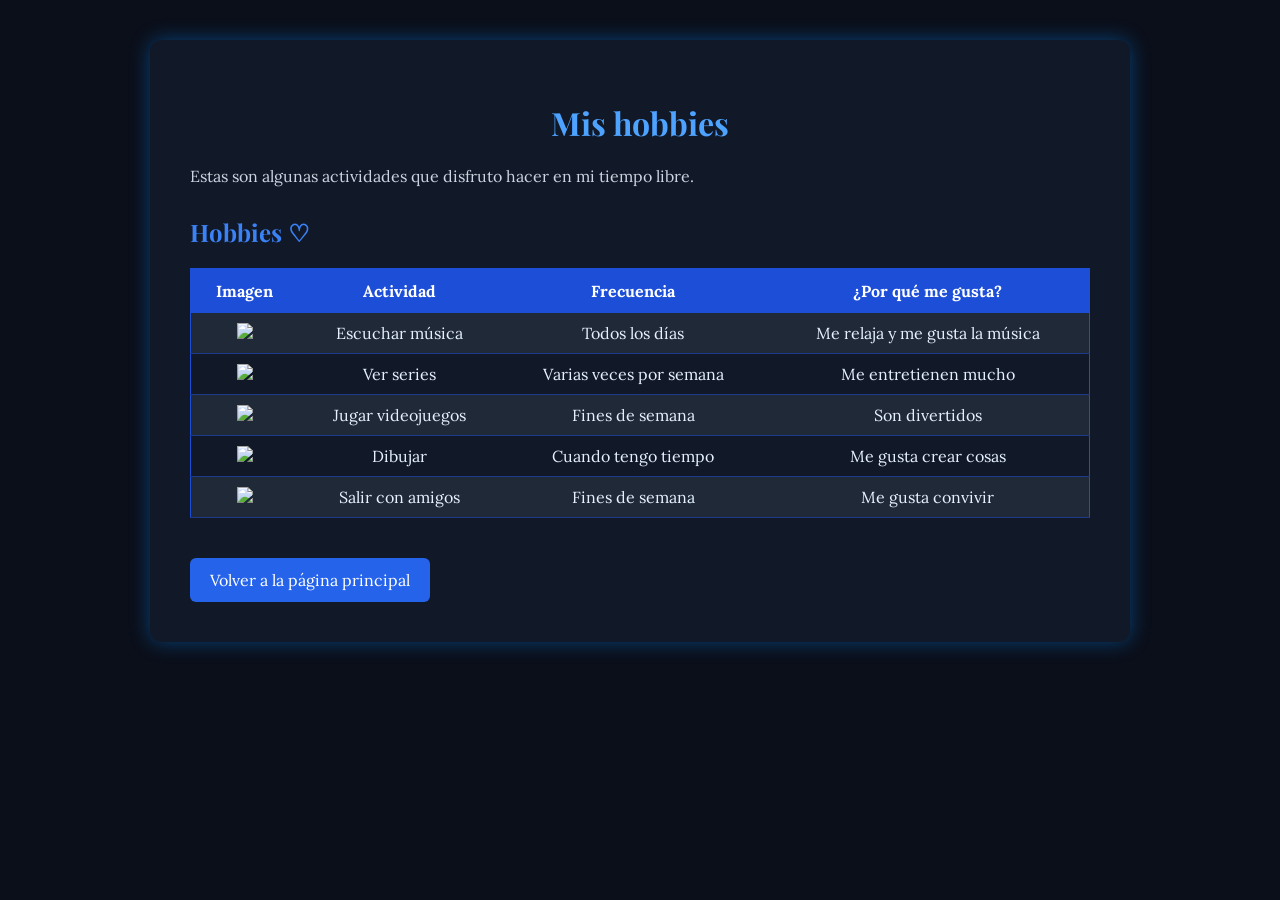
==== hobbies.html @ bd5938bc "Add files via upload" ====
<!DOCTYPE html>
<html lang="es">

<head>

<meta charset="UTF-8">
<title>Mis Hobbies</title>

<link rel="stylesheet" href="style.css">

<link rel="preconnect" href="https://fonts.googleapis.com">
<link rel="preconnect" href="https://fonts.gstatic.com" crossorigin>

<link href="https://fonts.googleapis.com/css2?family=Delius&family=Lora:ital,wght@0,400;0,600;1,400&family=Playfair+Display:wght@400;700&display=swap" rel="stylesheet">

</head>

<body>

<div class="container">

<h1 style="text-align:center;">Mis hobbies</h1>

<p>
Estas son algunas actividades que disfruto hacer en mi tiempo libre.
</p>

<h2>Hobbies ♡</h2>

<table>

<tr>
<th>Imagen</th>
<th>Actividad</th>
<th>Frecuencia</th>
<th>¿Por qué me gusta?</th>
</tr>  

<tr>
<td><img src="Imagen/musica.jpeg" width="60"></td>
<td>Escuchar música</td>
<td>Todos los días</td>
<td>Me relaja y me gusta la música</td>
</tr>

<tr>
<td><img src="Imagen/series.jpeg" width="60"></td>
<td>Ver series</td>
<td>Varias veces por semana</td>
<td>Me entretienen mucho</td>
</tr>

<tr>
<td><img src="Imagen/videojuegos.jpeg" width="60"></td>
<td>Jugar videojuegos</td>
<td>Fines de semana</td>
<td>Son divertidos</td>
</tr>

<tr>
<td><img src="Imagen/Dibujar.jpg" width="60"></td>
<td>Dibujar</td>
<td>Cuando tengo tiempo</td>
<td>Me gusta crear cosas</td>
</tr>

<tr>
<td><img src="Imagen/amigos.jpeg" width="60"></td>
<td>Salir con amigos</td>
<td>Fines de semana</td>
<td>Me gusta convivir</td>
</tr>

</table>

<br>

<a href="index.html" class="boton">
Volver a la página principal
</a>

</div>

</body>
</html>
---- style.css ----
body{
background:#0b0f1a;
font-family:Arial;
margin:0;
color:#e6f1ff;
}

.container{
width:900px;
margin:auto;
background:#111827;
padding:40px;
margin-top:40px;
margin-bottom:40px;
border-radius:12px;
box-shadow:0 0 20px rgba(0,140,255,0.4);
position:relative;
}

h1{
color:#4da3ff;
}

h2{
color:#3b82f6;
margin-top:30px;
}

h3{
color:#60a5fa;
}

p{
color:#cbd5e1;
}

.logo{
width:150px;
position:absolute;
top:50px;
right:50px;
}

table{
width:100%;
border-collapse:collapse;
margin-top:15px;
border:1px solid #1d4ed8;
}

th{
background:#1d4ed8;
color:white;
padding:12px;
}

td{
padding:10px;
text-align:center;
border-bottom:1px solid #1e3a8a;
}

tr:nth-child(even){
background:#1f2937;
}

tr:nth-child(odd){
background:#111827;
}

.boton{
display:inline-block;
margin-top:20px;
padding:12px 20px;
background:#2563eb;
color:white;
text-decoration:none;
border-radius:6px;
transition:0.3s;
}

.boton:hover{
background:#1d4ed8;
box-shadow:0 0 10px #3b82f6;
}

.encabezado{
text-align:center;
margin-bottom:40px;
}

.logo{
width:150px;
margin-top:15px;
}

body{
font-family: 'Lora', serif;
}

h1{
font-family: 'Playfair Display', serif;
}

h2{
font-family: 'Playfair Display', serif;
}

.subtitulo{
font-family: 'Delius', cursive;
}
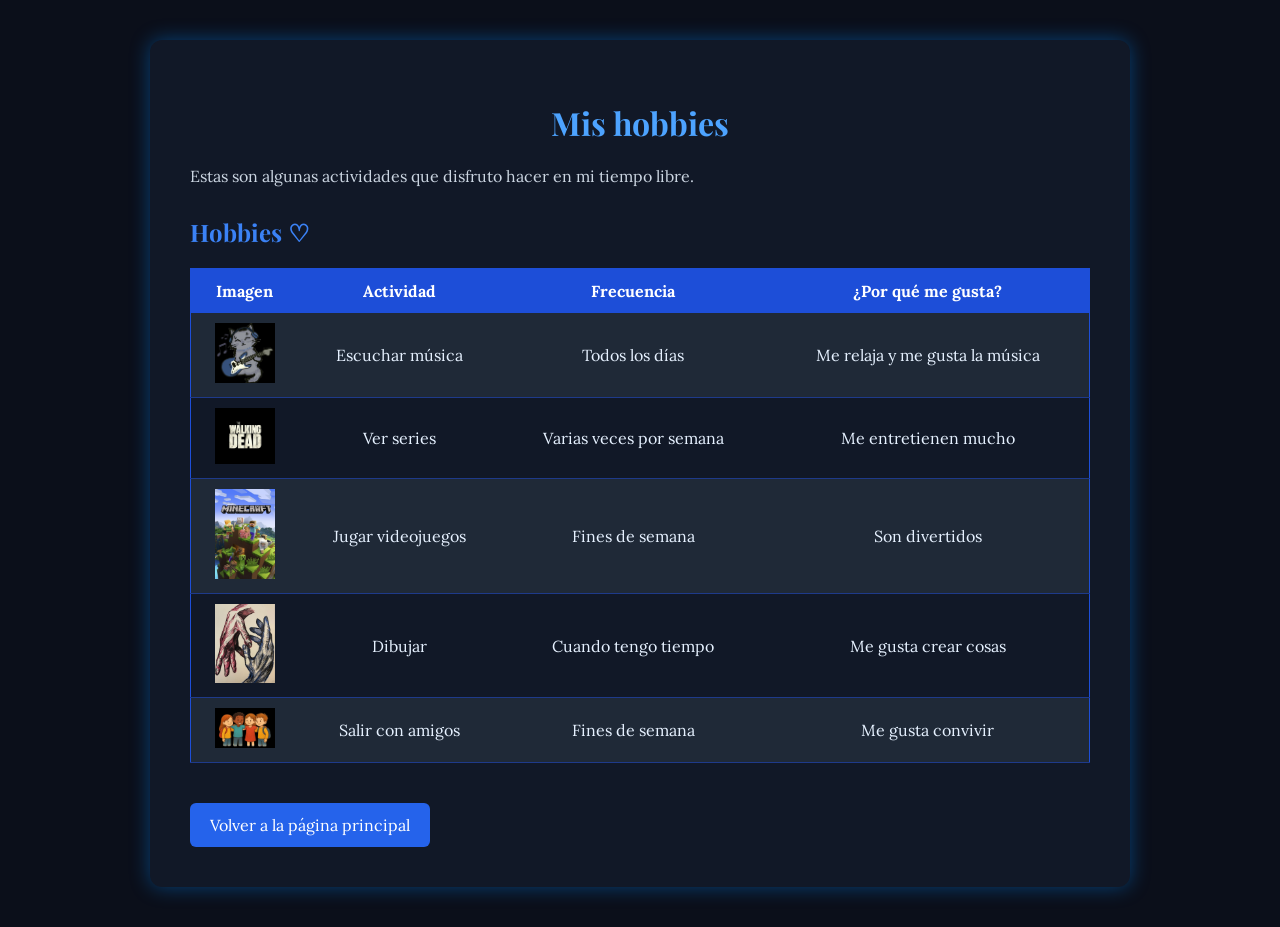
==== commit 4d4ba9af: "Fix image paths in hobbies.html" ====
--- a/hobbies.html
+++ b/hobbies.html
@@ -37,35 +37,35 @@
 </tr>  
 
 <tr>
-<td><img src="Imagen/musica.jpeg" width="60"></td>
+<td><img src="musica.jpeg" width="60"></td>
 <td>Escuchar música</td>
 <td>Todos los días</td>
 <td>Me relaja y me gusta la música</td>
 </tr>
 
 <tr>
-<td><img src="Imagen/series.jpeg" width="60"></td>
+<td><img src="series.jpeg" width="60"></td>
 <td>Ver series</td>
 <td>Varias veces por semana</td>
 <td>Me entretienen mucho</td>
 </tr>
 
 <tr>
-<td><img src="Imagen/videojuegos.jpeg" width="60"></td>
+<td><img src="videojuegos.jpeg" width="60"></td>
 <td>Jugar videojuegos</td>
 <td>Fines de semana</td>
 <td>Son divertidos</td>
 </tr>
 
 <tr>
-<td><img src="Imagen/Dibujar.jpg" width="60"></td>
+<td><img src="Dibujar.jpg" width="60"></td>
 <td>Dibujar</td>
 <td>Cuando tengo tiempo</td>
 <td>Me gusta crear cosas</td>
 </tr>
 
 <tr>
-<td><img src="Imagen/amigos.jpeg" width="60"></td>
+<td><img src="amigos.jpeg" width="60"></td>
 <td>Salir con amigos</td>
 <td>Fines de semana</td>
 <td>Me gusta convivir</td>
@@ -82,4 +82,5 @@
 </div>
 
 </body>
-</html>+
+</html>
